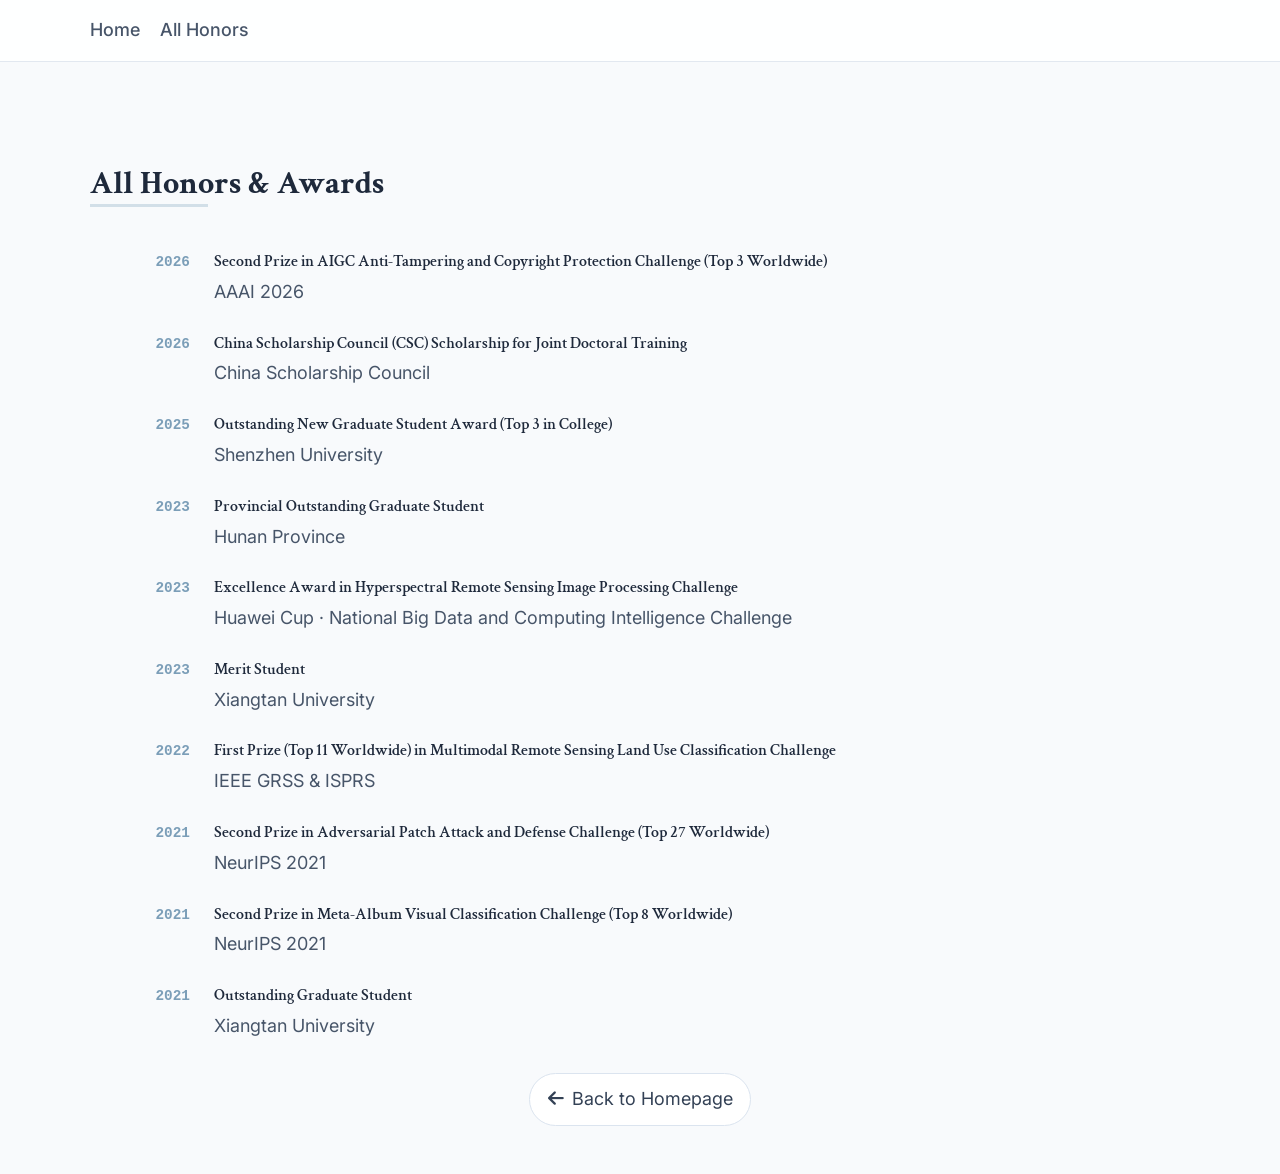
==== pages/all-honors.html @ 37dfca95 "deploy homepage" ====
<!DOCTYPE html>
<html lang="en">
<head>
    <meta charset="UTF-8">
    <meta name="viewport" content="width=device-width, initial-scale=1.0">
    <title>All Honors & Awards - Wangquan He</title>
    <link rel="stylesheet" href="../styles.css">
    <link rel="stylesheet" href="https://cdnjs.cloudflare.com/ajax/libs/font-awesome/6.4.0/css/all.min.css">
</head>
<body>
    <nav class="top-nav">
        <ul class="nav-links" style="display:flex; gap:1.25rem; align-items:center; padding:1rem 1.25rem; max-width:1100px; margin:0 auto;">
            <li><a href="../index.html" class="nav-item">Home</a></li>
            <li><a href="#" class="nav-item active">All Honors</a></li>
        </ul>
    </nav>

    <div class="content-container">
        <div class="main-wrapper">
            <main class="main-content">
                <section id="all-honors" class="section">
                    <h2 class="section-title">All Honors & Awards</h2>
                    <div class="content-block">
                        <div id="all-honors-container" class="honors-list"></div>
                        <div class="view-all-container">
                            <a href="../index.html" class="view-all-btn"><i class="fas fa-arrow-left"></i> Back to Homepage</a>
                        </div>
                    </div>
                </section>
            </main>
        </div>
    </div>

    <script src="../script.js"></script>
</body>
</html>
---- styles.css ----
@import url('https://fonts.googleapis.com/css2?family=Crimson+Text:ital,wght@0,400;0,600;0,700;1,400&family=Inter:wght@300;400;500;600;700&family=Kalam:wght@300;400;700&display=swap');

body {
    font-family: 'Inter', sans-serif;
    color: #0f172a;
    background-color: #f8fafc;
    line-height: 1.6;
    margin: 0;
    font-size: 1.125rem;
}

h1, h2, h3, h4, h5, h6 {
    font-family: 'Crimson Text', serif;
}

a {
    color: inherit;
}

.prose a {
    color: #5f84a1;
    text-decoration: underline;
    text-underline-offset: 2px;
    text-decoration-color: rgba(95, 132, 161, 0.35);
    transition: color 0.2s, text-decoration-color 0.2s;
}

.prose a:hover {
    color: #4a6d82;
    text-decoration-color: #4a6d82;
}

.font-serif {
    font-family: 'Crimson Text', serif;
}

.font-sans {
    font-family: 'Inter', sans-serif;
}

.glass {
    background: rgba(255, 255, 255, 0.85);
    backdrop-filter: blur(12px);
    -webkit-backdrop-filter: blur(12px);
    border-bottom: 1px solid rgba(255, 255, 255, 0.3);
    box-shadow: 0 4px 30px rgba(0, 0, 0, 0.03);
}

.top-nav {
    background: rgba(255, 255, 255, 0.92);
    border-bottom: 1px solid #e2e8f0;
}

.nav-links {
    list-style: none;
    margin: 0;
    padding: 0;
}

.nav-item {
    position: relative;
    font-weight: 500;
    color: #475569;
    transition: color 0.2s;
    text-decoration: none;
}

.nav-item:hover,
.nav-item.active {
    color: #1e293b;
}

.nav-item::after {
    content: '';
    position: absolute;
    width: 0;
    height: 2px;
    bottom: -4px;
    left: 0;
    background-color: #7b9eb8;
    transition: width 0.3s ease;
}

.nav-item:hover::after,
.nav-item.active::after {
    width: 100%;
}

.profile-image-container {
    position: relative;
    z-index: 10;
}

section {
    position: relative;
}

.section-header h2,
.section-title {
    position: relative;
    display: inline-block;
}

.section-header h2::after,
.section-title::after {
    content: '';
    position: absolute;
    bottom: 2px;
    left: 0;
    width: 40%;
    height: 3px;
    background-color: rgba(123, 158, 184, 0.3);
    z-index: -1;
}

.grid-layout {
    display: grid;
    grid-template-columns: 1fr;
    gap: 2rem;
}

@media (min-width: 1024px) {
    .grid-layout {
        grid-template-columns: 320px 1fr;
        gap: 4rem;
        align-items: start;
    }

    .profile-column {
        align-self: stretch;
    }

    .profile-card {
        max-height: calc(100vh - 6rem);
        overflow-y: auto;
        scrollbar-width: thin;
        scrollbar-color: #cbd5e1 transparent;
    }
}

.contact-card {
    transition: all 0.3s ease;
}

.contact-card:hover {
    transform: translateY(-2px);
    box-shadow: 0 10px 15px -3px rgba(0, 0, 0, 0.1), 0 4px 6px -2px rgba(0, 0, 0, 0.05);
    border-color: #cbd5e1;
}

::-webkit-scrollbar {
    width: 8px;
}

::-webkit-scrollbar-track {
    background: #f1f5f9;
}

::-webkit-scrollbar-thumb {
    background: #cbd5e1;
    border-radius: 4px;
}

::-webkit-scrollbar-thumb:hover {
    background: #94a3b8;
}

.text-accent {
    color: #7b9eb8;
}

.bg-accent {
    background-color: #7b9eb8;
}

.border-accent {
    border-color: #7b9eb8;
}

.hover\:text-accent:hover {
    color: #7b9eb8;
}

details summary {
    cursor: pointer;
    transition: all 0.2s cubic-bezier(0.4, 0, 0.2, 1);
    text-align: justify;
}

.formal-font {
    font-family: 'Times New Roman', Times, serif;
    font-size: 1.05rem;
    line-height: 1.6;
}

.link-highlight {
    color: #5f84a1;
    text-decoration: none;
    border-bottom: 1px solid rgba(123, 158, 184, 0.35);
}

.link-highlight:hover {
    color: #4a6d82;
}

.social-btn {
    width: 2.5rem;
    height: 2.5rem;
    display: inline-flex;
    align-items: center;
    justify-content: center;
    border-radius: 999px;
    border: 1px solid #e2e8f0;
    color: #475569;
    background: #ffffff;
    text-decoration: none;
    transition: all 0.2s ease;
    box-shadow: 0 6px 18px -16px rgba(15, 23, 42, 0.55);
}

.social-btn:hover {
    border-color: rgba(123, 158, 184, 0.5);
    color: #5f84a1;
    transform: translateY(-1px);
}

.timeline-item {
    align-items: flex-start;
}

.school-logo-container {
    box-sizing: border-box;
}

.content-container {
    max-width: 1100px;
    margin: 0 auto;
    padding: 6rem 1.25rem 3rem;
}

.main-wrapper {
    width: 100%;
}

.main-content {
    width: 100%;
}

.section {
    background: transparent;
}

.section-title {
    font-size: 2rem;
    font-weight: 700;
    color: #1e293b;
    margin: 0 0 1rem;
}

.subtitle-text {
    font-size: 0.95rem;
    color: #64748b;
    margin-left: 0.5rem;
}

.content-block {
    margin-top: 1.5rem;
}

.view-all-container {
    margin-top: 2rem;
    display: flex;
    justify-content: center;
}

.view-all-btn {
    display: inline-flex;
    align-items: center;
    gap: 0.5rem;
    padding: 0.7rem 1.1rem;
    border-radius: 999px;
    border: 1px solid #dbe4ef;
    background: #ffffff;
    color: #334155;
    text-decoration: none;
    transition: all 0.2s ease;
}

.view-all-btn:hover {
    border-color: rgba(123, 158, 184, 0.55);
    color: #5f84a1;
    background: #f0f6fa;
}

.publication-filters {
    display: flex;
    flex-wrap: wrap;
    gap: 0.75rem;
    margin: 1rem 0 0;
}

.filter-link {
    display: inline-flex;
    align-items: center;
    gap: 0.45rem;
    padding: 0.55rem 0.95rem;
    border-radius: 999px;
    border: 1px solid #dbe4ef;
    background: #ffffff;
    color: #475569;
    text-decoration: none;
    transition: all 0.2s ease;
}

.filter-link:hover,
.filter-link.active {
    background: #1e293b;
    border-color: #1e293b;
    color: #ffffff;
}

.empty-state {
    text-align: center;
    color: #64748b;
    padding: 2rem 0;
}

.pub-year-group {
    margin-bottom: 2rem;
}

.pub-year-header {
    font-family: 'Inter', sans-serif;
    font-size: 1.35rem;
    font-weight: 700;
    font-style: italic;
    letter-spacing: 0.05em;
    color: #1e293b;
    margin-bottom: 1rem;
    border-bottom: 2px solid #e2e8f0;
    padding-bottom: 0.25rem;
    display: inline-block;
}

.pub-list-ul {
    list-style: none;
    padding-left: 0;
    margin: 0;
    display: flex;
    flex-direction: column;
    gap: 1.4rem;
}

.pub-list-item {
    display: flex;
    gap: 1.4rem;
    align-items: flex-start;
    padding: 1.2rem;
    border: 1px solid #e2e8f0;
    border-radius: 18px;
    background: linear-gradient(135deg, #ffffff 0%, #f8fafc 100%);
    transition: border-color 0.25s ease, background-color 0.25s ease;
    line-height: 1.5;
}

.pub-list-item:hover {
    border-color: rgba(123, 158, 184, 0.55);
}

.pub-content-wrapper {
    width: 100%;
    flex: 1 1 auto;
}

.pub-line-1 {
    display: flex;
    flex-wrap: wrap;
    align-items: center;
    gap: 0.55rem;
    font-size: 1rem;
    margin-bottom: 0.45rem;
}

.pub-title-text {
    font-weight: 600;
    color: #1e293b;
    font-size: 1.08rem;
    line-height: 1.35;
    flex: 0 1 auto;
}

.pub-line-2 {
    font-size: 0.95rem;
    color: #4b5563;
    margin-bottom: 0.35rem;
}

.pub-line-2 strong,
.pub-line-2 b {
    color: #1e293b;
    font-weight: 600;
}

.pub-line-3 {
    font-size: 0.9rem;
    color: #64748b;
    display: flex;
    flex-wrap: wrap;
    align-items: center;
    gap: 0.35rem;
}

.pub-line-4 {
    display: flex;
    flex-wrap: wrap;
    gap: 0.45rem;
    margin-top: 0.45rem;
}

.pub-link-btn {
    display: inline-block;
    font-size: 0.76rem;
    font-weight: 600;
    padding: 0.2rem 0.65rem;
    border: 1px solid #dbe4ef;
    border-radius: 999px;
    color: #475569;
    text-decoration: none;
    transition: all 0.2s;
    background-color: #ffffff;
    box-shadow: 0 8px 16px -14px rgba(15, 23, 42, 0.45);
}

.pub-link-btn:hover {
    border-color: rgba(123, 158, 184, 0.55);
    color: #5f84a1;
    background-color: #f0f6fa;
}

.pub-link-btn.is-placeholder {
    color: #94a3b8;
    border-style: dashed;
    background-color: #f8fafc;
    cursor: default;
}

.pub-venue-tag {
    display: inline-flex;
    align-items: center;
    justify-content: center;
    padding: 0.28rem 0.8rem;
    border-radius: 999px;
    border: 1px solid rgba(148, 163, 184, 0.28);
    background: rgba(255, 255, 255, 0.96);
    font-size: 0.78rem;
    font-weight: 700;
    letter-spacing: 0.04em;
    white-space: nowrap;
}

.pub-venue-inline-tag {
    padding: 0.18rem 0.58rem;
    font-size: 0.68rem;
    letter-spacing: 0.025em;
}

.tag-conference {
    color: #5f84a1;
    border-color: rgba(123, 158, 184, 0.36);
    background: #f0f6fa;
}

.tag-under-review {
    color: #2563eb;
    border-color: rgba(37, 99, 235, 0.22);
    background: #eff6ff;
}

.pub-venue-note {
    font-size: 0.78rem;
    color: #94a3b8;
    font-style: italic;
    margin-left: 0.2rem;
}

.pub-badge-highlight {
    display: inline-block;
    background-color: #ef4444;
    color: #ffffff;
    font-size: 0.75rem;
    font-weight: 700;
    padding: 0.16rem 0.5rem;
    border-radius: 999px;
    line-height: 1.2;
}

.pub-list-item.with-thumbnail-expanded {
    display: flex;
}

.pub-thumbnail-box {
    width: 300px;
    aspect-ratio: 16 / 9;
    flex-shrink: 0;
    order: -1;
    position: relative;
    border-radius: 14px;
    overflow: hidden;
    background: #ffffff;
    border: 1px solid rgba(226, 232, 240, 0.9);
    padding: 0.35rem;
}

.pub-thumbnail-box img {
    width: 100%;
    height: 100%;
    display: block;
    border-radius: 10px;
    object-fit: fill;
    background: #ffffff;
}

.news-item {
    display: grid;
    grid-template-columns: 80px 1fr;
    gap: 1.5rem;
    align-items: baseline;
    padding-bottom: 0.5rem;
    border-bottom: 1px dashed #e2e8f0;
}

.news-item:last-child {
    border-bottom: none;
}

.news-date {
    font-family: 'Kalam', cursive;
    font-weight: 400;
    font-size: 0.9rem;
    color: #64748b;
    white-space: nowrap;
}

.news-content {
    font-family: 'Kalam', cursive;
    font-size: 0.95rem;
    color: #334155;
    line-height: 1.5;
}

.news-content a {
    color: #5f84a1;
    text-decoration: none;
}

.honor-item {
    display: grid;
    grid-template-columns: 100px 1fr;
    gap: 1.5rem;
    align-items: baseline;
    margin-bottom: 1.5rem;
}

.honor-year {
    font-family: 'Courier New', Courier, monospace;
    font-weight: 700;
    font-size: 0.9rem;
    color: #7b9eb8;
    text-align: right;
    white-space: nowrap;
}

.honor-content h3 {
    font-size: 1rem;
    font-weight: 600;
    color: #1e293b;
    margin: 0 0 0.2rem;
}

.honor-content p {
    margin: 0;
    color: #475569;
}

@media (max-width: 640px) {
    .content-container {
        padding-top: 5rem;
    }

    .news-item,
    .honor-item {
        grid-template-columns: 1fr;
        gap: 0.4rem;
    }

    .honor-year {
        text-align: left;
    }

    .pub-list-item,
    .pub-list-item.with-thumbnail-expanded {
        flex-direction: column;
    }

    .pub-thumbnail-box {
        width: 100%;
        max-width: none;
    }

    .publication-filters {
        flex-direction: column;
        align-items: stretch;
    }
}
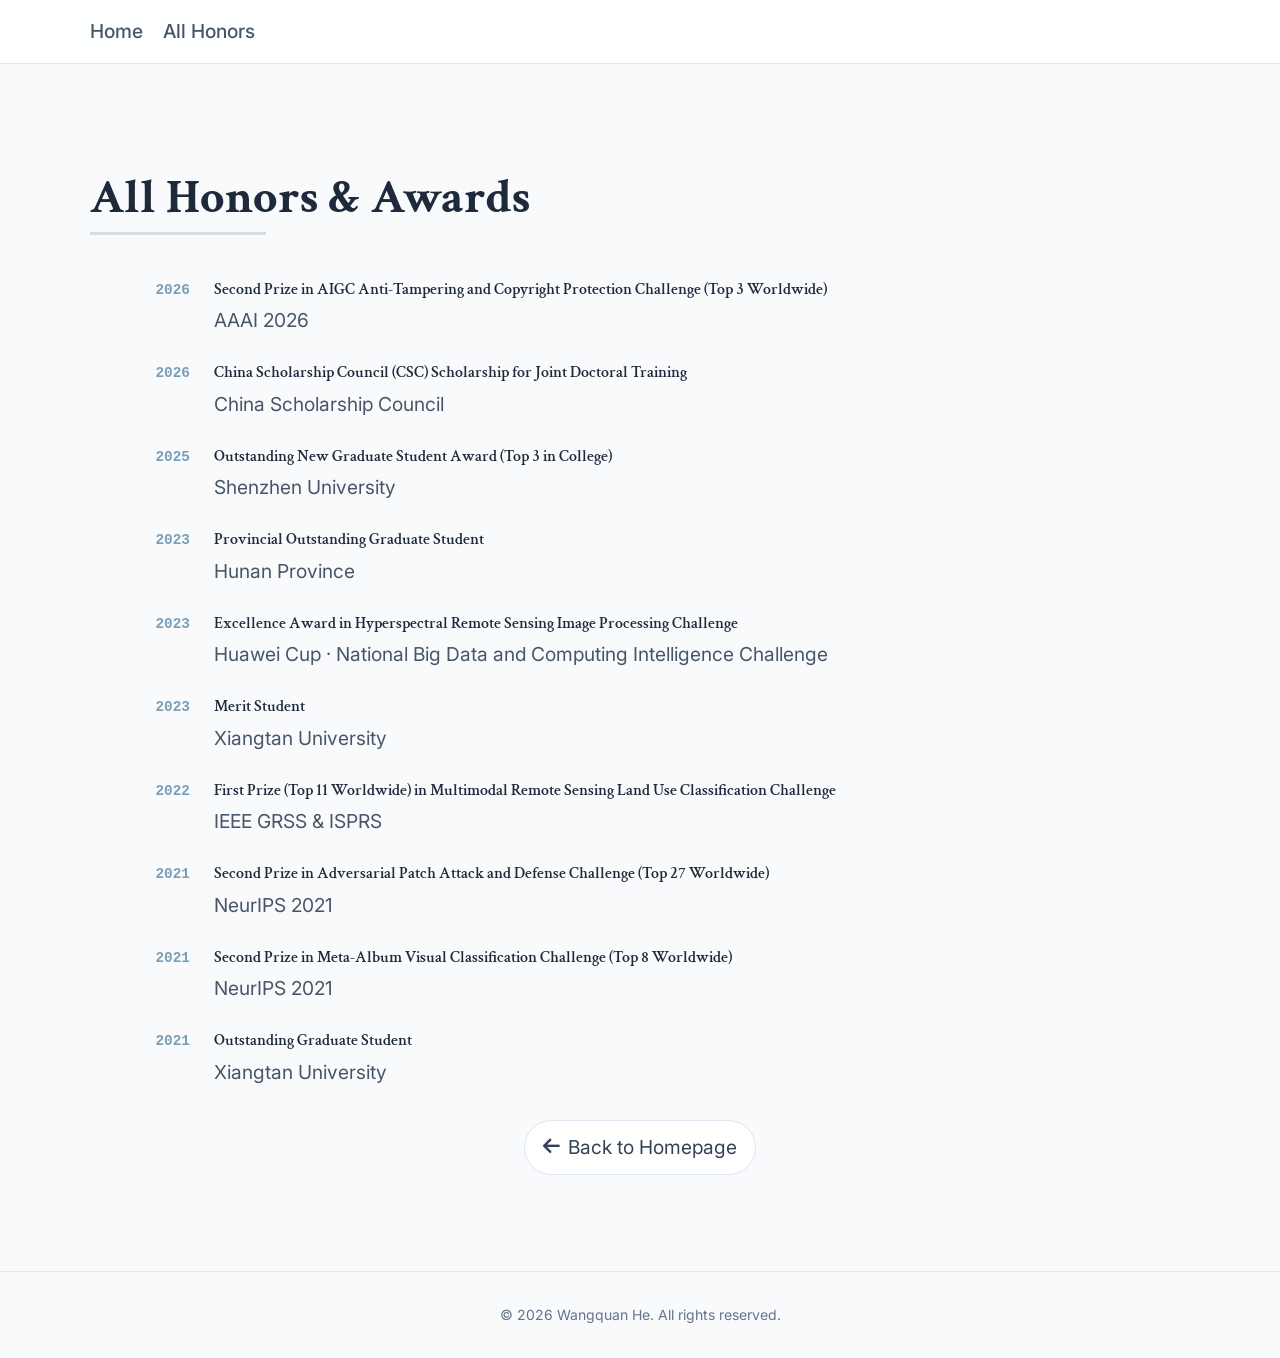
==== commit a33aa704: "Update publications and thumbnails" ====
--- a/pages/all-honors.html
+++ b/pages/all-honors.html
@@ -31,6 +31,10 @@
         </div>
     </div>
 
+    <footer class="site-footer">
+        <p>&copy; <span id="current-year"></span> Wangquan He. All rights reserved.</p>
+    </footer>
+
     <script src="../script.js"></script>
 </body>
 </html>
--- a/styles.css
+++ b/styles.css
@@ -6,10 +6,194 @@
     background-color: #f8fafc;
     line-height: 1.6;
     margin: 0;
-    font-size: 1.125rem;
-}
-
-h1, h2, h3, h4, h5, h6 {
+    font-size: 1.2rem;
+    transition: background-color 0.3s ease, color 0.3s ease;
+}
+
+/* Dark mode */
+body.dark-mode {
+    color: #e2e8f0;
+    background-color: #0f172a;
+}
+
+body.dark-mode .top-nav {
+    background: rgba(15, 23, 42, 0.92);
+    border-bottom-color: #1e293b;
+}
+
+body.dark-mode .glass {
+    background: rgba(15, 23, 42, 0.85);
+    border-bottom-color: rgba(30, 41, 59, 0.3);
+    box-shadow: 0 4px 30px rgba(0, 0, 0, 0.2);
+}
+
+body.dark-mode .nav-item {
+    color: #94a3b8;
+}
+
+body.dark-mode .nav-item:hover,
+body.dark-mode .nav-item.active {
+    color: #e2e8f0;
+}
+
+body.dark-mode .profile-card,
+body.dark-mode .research-interests-card {
+    background: #1e293b;
+    border-color: #334155;
+}
+
+body.dark-mode .research-interests-card {
+    background: #1e293b;
+}
+
+body.dark-mode .scholar-badge {
+    box-shadow: 0 1px 3px rgba(0, 0, 0, 0.3);
+}
+
+body.dark-mode h1,
+body.dark-mode h2,
+body.dark-mode h3,
+body.dark-mode .text-primary {
+    color: #f1f5f9;
+}
+
+body.dark-mode .text-neutral-600,
+body.dark-mode .text-neutral-700 {
+    color: #94a3b8;
+}
+
+body.dark-mode .text-neutral-500 {
+    color: #64748b;
+}
+
+body.dark-mode .text-accent {
+    color: #7b9eb8;
+}
+
+body.dark-mode .social-btn {
+    background: #1e293b;
+    border-color: #334155;
+    color: #94a3b8;
+}
+
+body.dark-mode .social-btn:hover {
+    border-color: rgba(123, 158, 184, 0.5);
+    color: #7b9eb8;
+}
+
+body.dark-mode .prose a {
+    color: #7b9eb8;
+}
+
+body.dark-mode .prose a:hover {
+    color: #93b5cf;
+}
+
+body.dark-mode .pub-list-item {
+    background: linear-gradient(135deg, #1e293b 0%, #0f172a 100%);
+    border-color: #334155;
+}
+
+body.dark-mode .pub-list-item:hover {
+    border-color: rgba(123, 158, 184, 0.55);
+}
+
+body.dark-mode .pub-title-text {
+    color: #f1f5f9;
+}
+
+body.dark-mode .pub-line-2 {
+    color: #94a3b8;
+}
+
+body.dark-mode .pub-line-2 strong,
+body.dark-mode .pub-line-2 b {
+    color: #e2e8f0;
+}
+
+body.dark-mode .pub-line-3 {
+    color: #64748b;
+}
+
+body.dark-mode .pub-link-btn {
+    background-color: #1e293b;
+    border-color: #334155;
+    color: #94a3b8;
+}
+
+body.dark-mode .pub-link-btn:hover {
+    background-color: #0f172a;
+    border-color: rgba(123, 158, 184, 0.55);
+    color: #7b9eb8;
+}
+
+body.dark-mode .pub-year-header {
+    color: #e2e8f0;
+    border-bottom-color: #334155;
+}
+
+body.dark-mode .pub-venue-tag {
+    background: #0f172a;
+    border-color: rgba(148, 163, 184, 0.28);
+}
+
+body.dark-mode .pub-thumbnail-box {
+    background: #1e293b;
+    border-color: rgba(51, 65, 85, 0.9);
+}
+
+body.dark-mode .highlight-box {
+    background: rgba(123, 158, 184, 0.1);
+}
+
+body.dark-mode .border-neutral-200 {
+    border-color: #334155;
+}
+
+body.dark-mode .mobile-menu {
+    background: rgba(15, 23, 42, 0.95);
+    border-bottom-color: #334155;
+}
+
+body.dark-mode .mobile-nav-item {
+    color: #94a3b8;
+}
+
+body.dark-mode .mobile-nav-item:hover {
+    color: #e2e8f0;
+}
+
+body.dark-mode footer {
+    background: #0f172a;
+    border-top-color: #1e293b;
+}
+
+body.dark-mode .site-footer {
+    color: #64748b;
+}
+
+body.dark-mode .text-neutral-400 {
+    color: #64748b;
+}
+
+body.dark-mode ::-webkit-scrollbar-track {
+    background: #1e293b;
+}
+
+body.dark-mode ::-webkit-scrollbar-thumb {
+    background: #475569;
+}
+
+body.dark-mode ::-webkit-scrollbar-thumb:hover {
+    background: #64748b;
+}
+
+h1,
+h2,
+h3,
+h4,
+h5,
+h6 {
     font-family: 'Crimson Text', serif;
 }
 
@@ -189,7 +373,7 @@
 
 .formal-font {
     font-family: 'Times New Roman', Times, serif;
-    font-size: 1.05rem;
+    font-size: 1.1rem;
     line-height: 1.6;
 }
 
@@ -251,7 +435,7 @@
 }
 
 .section-title {
-    font-size: 2rem;
+    font-size: 3rem;
     font-weight: 700;
     color: #1e293b;
     margin: 0 0 1rem;
@@ -263,8 +447,35 @@
     margin-left: 0.5rem;
 }
 
+.publication-author-legend {
+    margin-top: 0.35rem;
+    font-size: 0.78rem;
+    line-height: 1.4;
+    color: #94a3b8;
+    font-style: italic;
+}
+
 .content-block {
     margin-top: 1.5rem;
+}
+
+.site-footer {
+    margin-top: 3rem;
+    padding: 2rem 1rem;
+    border-top: 1px solid #e5e7eb;
+    background: #f8fafc;
+    text-align: center;
+    color: #64748b;
+    font-size: 0.875rem;
+}
+
+.site-footer p {
+    margin: 0;
+}
+
+.footer-separator {
+    margin: 0 0.5rem;
+    color: #cbd5e1;
 }
 
 .view-all-container {
@@ -377,20 +588,20 @@
     flex-wrap: wrap;
     align-items: center;
     gap: 0.55rem;
-    font-size: 1rem;
+    font-size: 1.1rem;
     margin-bottom: 0.45rem;
 }
 
 .pub-title-text {
     font-weight: 600;
     color: #1e293b;
-    font-size: 1.08rem;
+    font-size: 1.2rem;
     line-height: 1.35;
     flex: 0 1 auto;
 }
 
 .pub-line-2 {
-    font-size: 0.95rem;
+    font-size: 1.1rem;
     color: #4b5563;
     margin-bottom: 0.35rem;
 }
@@ -401,9 +612,16 @@
     font-weight: 600;
 }
 
+.pub-line-2 sup {
+    font-size: 0.72em;
+    margin-left: 0.08rem;
+    color: #64748b;
+}
+
 .pub-line-3 {
-    font-size: 0.9rem;
+    font-size: 0.91rem;
     color: #64748b;
+    font-style: italic;
     display: flex;
     flex-wrap: wrap;
     align-items: center;
@@ -419,7 +637,7 @@
 
 .pub-link-btn {
     display: inline-block;
-    font-size: 0.76rem;
+    font-size: 1rem;
     font-weight: 600;
     padding: 0.2rem 0.65rem;
     border: 1px solid #dbe4ef;
@@ -454,6 +672,7 @@
     background: rgba(255, 255, 255, 0.96);
     font-size: 0.78rem;
     font-weight: 700;
+    font-style: italic;
     letter-spacing: 0.04em;
     white-space: nowrap;
 }
@@ -501,6 +720,7 @@
 .pub-thumbnail-box {
     width: 300px;
     aspect-ratio: 16 / 9;
+    box-sizing: border-box;
     flex-shrink: 0;
     order: -1;
     position: relative;
@@ -516,7 +736,8 @@
     height: 100%;
     display: block;
     border-radius: 10px;
-    object-fit: fill;
+    object-fit: contain;
+    object-position: center;
     background: #ffffff;
 }
 
@@ -587,6 +808,13 @@
         padding-top: 5rem;
     }
 
+    .section-title {
+        display: block;
+        font-size: 2.2rem;
+        line-height: 1.15;
+        overflow-wrap: break-word;
+    }
+
     .news-item,
     .honor-item {
         grid-template-columns: 1fr;
@@ -600,6 +828,8 @@
     .pub-list-item,
     .pub-list-item.with-thumbnail-expanded {
         flex-direction: column;
+        width: 100%;
+        box-sizing: border-box;
     }
 
     .pub-thumbnail-box {
@@ -607,8 +837,162 @@
         max-width: none;
     }
 
+    .pub-content-wrapper,
+    .pub-title-text {
+        min-width: 0;
+    }
+
+    .pub-title-text {
+        overflow-wrap: anywhere;
+    }
+
     .publication-filters {
         flex-direction: column;
         align-items: stretch;
     }
-}
+
+    .filter-link {
+        box-sizing: border-box;
+        max-width: 100%;
+    }
+}
+
+/* Theme toggle button */
+.theme-toggle-btn {
+    display: inline-flex;
+    align-items: center;
+    justify-content: center;
+    width: 2.2rem;
+    height: 2.2rem;
+    border-radius: 999px;
+    border: 1px solid #e2e8f0;
+    background: #ffffff;
+    color: #475569;
+    cursor: pointer;
+    transition: all 0.2s ease;
+    position: relative;
+    overflow: hidden;
+}
+
+.theme-toggle-btn:hover {
+    border-color: rgba(123, 158, 184, 0.5);
+    color: #5f84a1;
+    transform: translateY(-1px);
+}
+
+.theme-icon-dark,
+.theme-icon-light {
+    position: absolute;
+    transition: opacity 0.3s ease, transform 0.3s ease;
+}
+
+.theme-icon-dark {
+    opacity: 1;
+    transform: rotate(0deg);
+}
+
+.theme-icon-light {
+    opacity: 0;
+    transform: rotate(-90deg);
+}
+
+body.dark-mode .theme-toggle-btn {
+    background: #1e293b;
+    border-color: #334155;
+    color: #fbbf24;
+}
+
+body.dark-mode .theme-icon-dark {
+    opacity: 0;
+    transform: rotate(90deg);
+}
+
+body.dark-mode .theme-icon-light {
+    opacity: 1;
+    transform: rotate(0deg);
+}
+
+/* Scholar badge — minimal style */
+.scholar-badges {
+    display: flex;
+    justify-content: center;
+}
+
+.scholar-badge-link {
+    text-decoration: none !important;
+}
+
+.scholar-badge {
+    display: inline-flex;
+    align-items: stretch;
+    height: 28px;
+    border-radius: 14px;
+    overflow: hidden;
+    font-family: 'Inter', -apple-system, BlinkMacSystemFont, 'Segoe UI', sans-serif;
+    font-size: 13px;
+    font-weight: 500;
+    line-height: 28px;
+    box-shadow: 0 1px 3px rgba(0, 0, 0, 0.08);
+    transition: all 0.2s ease;
+    cursor: pointer;
+}
+
+.scholar-badge:hover {
+    box-shadow: 0 2px 8px rgba(0, 0, 0, 0.12);
+    transform: translateY(-1px);
+}
+
+.scholar-badge-label {
+    display: inline-flex;
+    align-items: center;
+    gap: 4px;
+    padding: 0 10px;
+    background: #64748b;
+    color: #fff;
+    white-space: nowrap;
+    font-size: 12px;
+    letter-spacing: 0.02em;
+}
+
+.scholar-badge-value {
+    display: inline-flex;
+    align-items: center;
+    padding: 0 10px;
+    background: #f1f5f9;
+    color: #475569;
+    white-space: nowrap;
+    min-width: 28px;
+    justify-content: center;
+    font-weight: 700;
+    font-size: 14px;
+}
+
+/* Loading state */
+.scholar-badge-value.loading {
+    animation: badge-pulse 1.2s ease-in-out infinite;
+}
+
+@keyframes badge-pulse {
+
+    0%,
+    100% {
+        opacity: 1;
+    }
+
+    50% {
+        opacity: 0.4;
+    }
+}
+
+body.dark-mode .scholar-badge {
+    box-shadow: 0 1px 4px rgba(0, 0, 0, 0.25);
+}
+
+body.dark-mode .scholar-badge-label {
+    background: #475569;
+}
+
+body.dark-mode .scholar-badge-value {
+    background: #1e293b;
+    color: #e2e8f0;
+}
